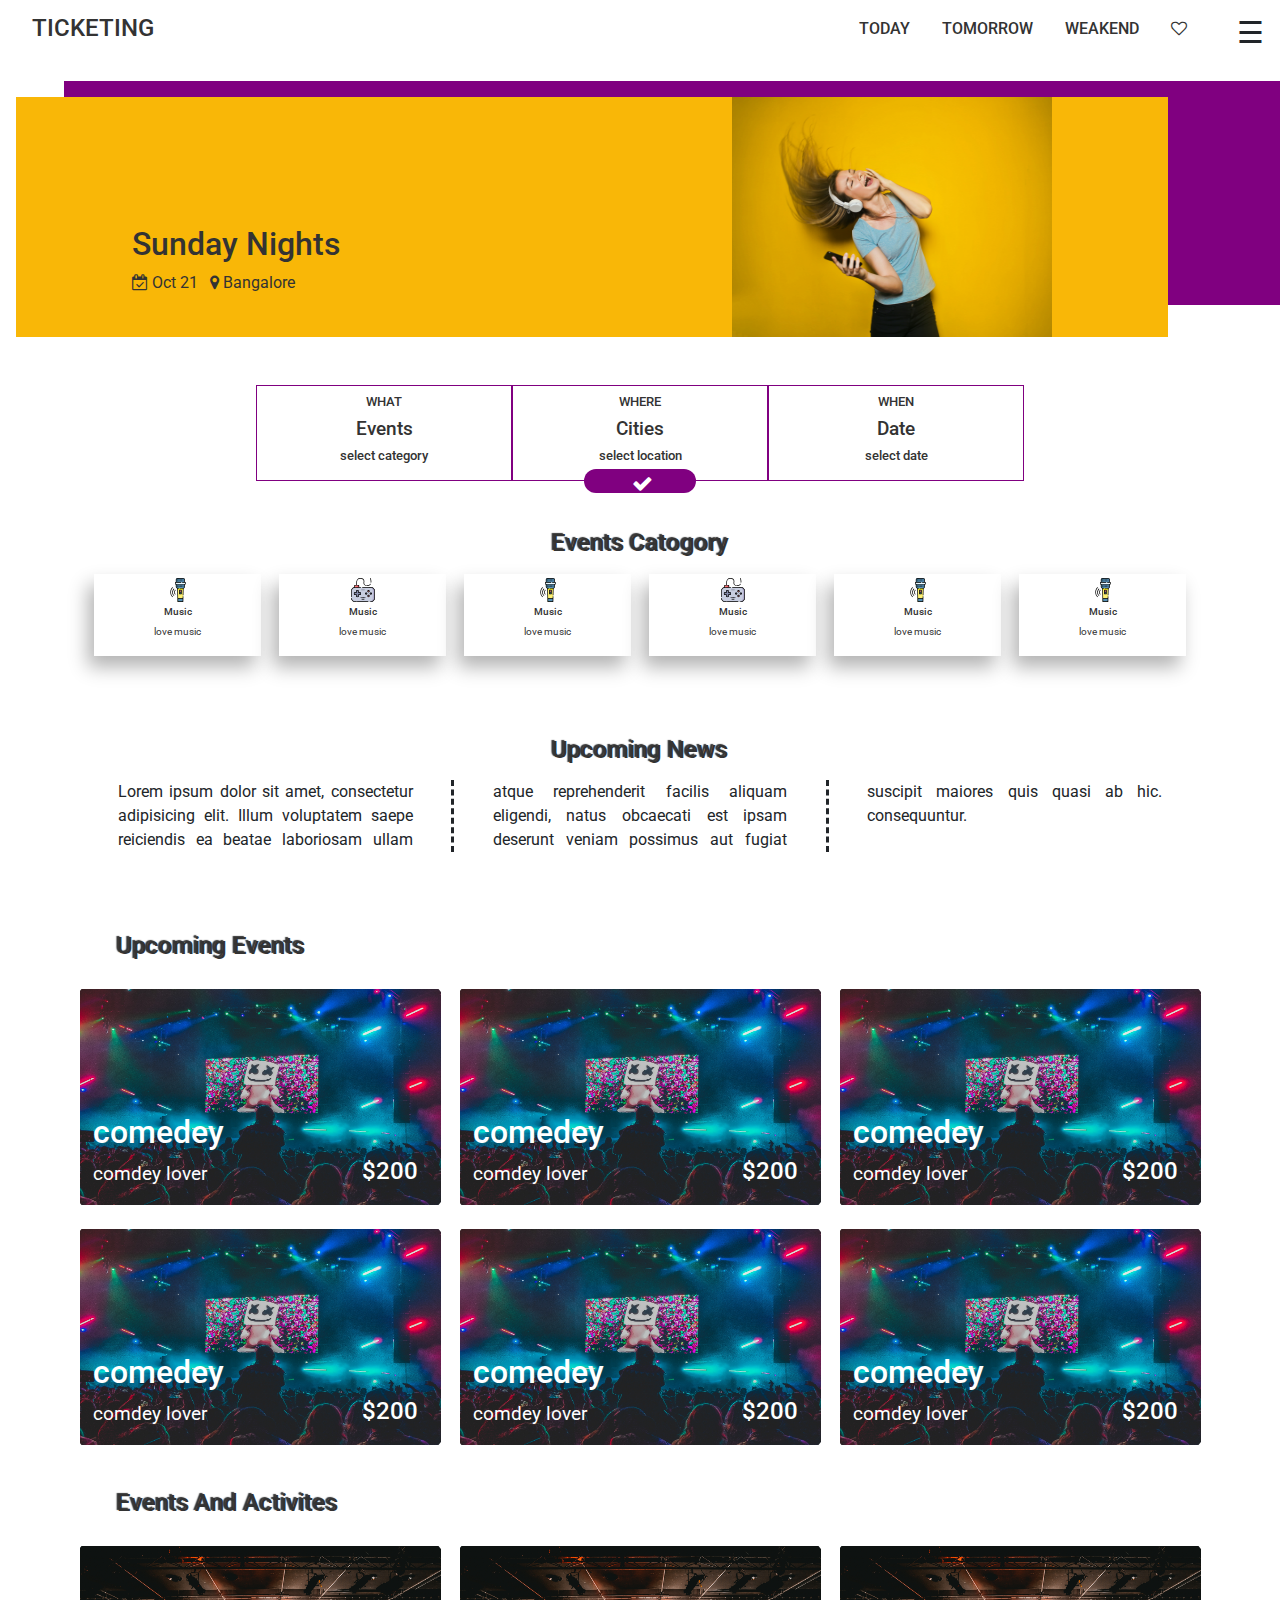
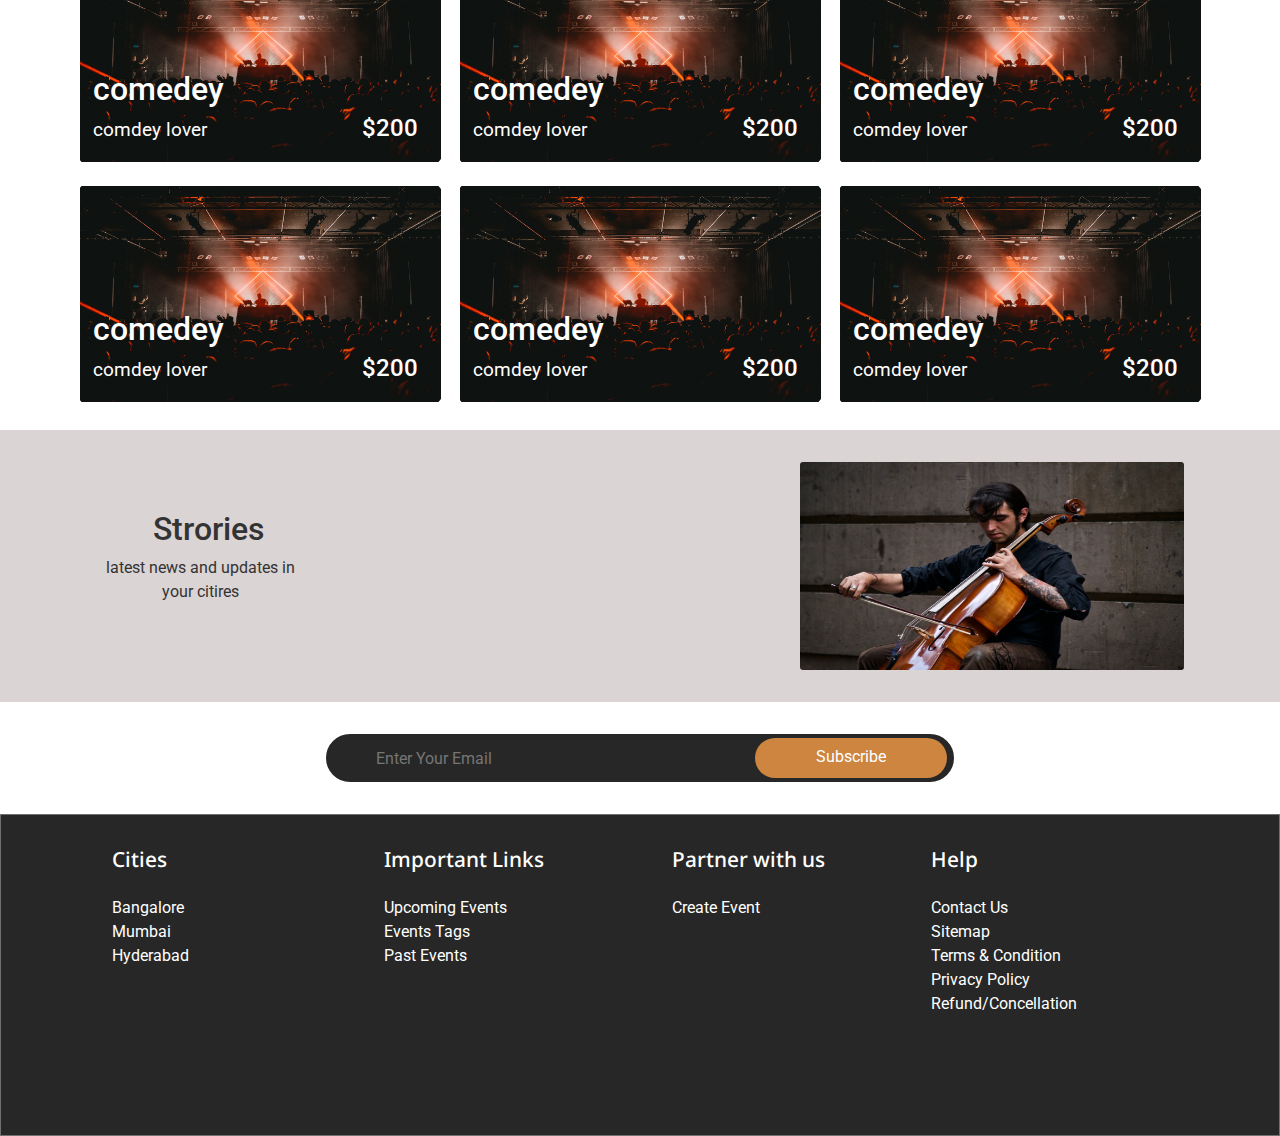
==== index.html @ 4474ce9f "Add files via upload" ====
<!DOCTYPE html>
<html lang="en">

<head>
	<meta charset="utf-8">
	<meta name="viewport" content="width=device-width, initial-scale=1.0">
<!--
	<link rel="stylesheet" media="screen" href="https://cdnjs.cloudflare.com/ajax/libs/twitter-bootstrap/3.3.5/css/bootstrap.min.css">
	
-->
	<link rel="stylesheet" href="https://maxcdn.bootstrapcdn.com/bootstrap/4.0.0/css/bootstrap.min.css" integrity="sha384-Gn5384xqQ1aoWXA+058RXPxPg6fy4IWvTNh0E263XmFcJlSAwiGgFAW/dAiS6JXm" crossorigin="anonymous">
	<link rel="stylesheet" href="https://cdnjs.cloudflare.com/ajax/libs/font-awesome/4.7.0/css/font-awesome.min.css">
	<link href="https://fonts.googleapis.com/css2?family=Noto+Sans&family=Roboto:wght@700&display=swap" rel="stylesheet">
	<link rel="stylesheet" href="css/style.css">

	<title>Minimum Bootstrap HTML Skeleton</title>

	<!--  -->

	<style>

	</style>

</head>

<body>
<!--    header part started here-->
     <header>
    <div class="tophead">
      <div class="brandlogo">
       <h1> TICKETING</h1>
       </div>
       <div class="extra-headings">
       <h2>TODAY </h2>
       <h2>TOMORROW</h2>
        <h2>WEAKEND</h2>
        <h2><i class="fa fa-heart-o" aria-hidden="true"></i> </h2>
       
      </div>
      <div>
        <span class="menulines" onclick="openNav()">&#9776;</span>
      </div>
    </div>
  </header>
  
  <div class="sidenav" id="mysidenav">
    <a href="javascript:void(0)" class="closebtn" onclick="closeNav()"> &times; </a>
    <!-- <a @click="goTo('')"><b-icon icon="camera"></b-icon><span :class="active('/')">HOME</span></a> -->
    <a href="home.html"><i class="fa fa-home" aria-hidden="true"></i> home</a>
    <a href="/home.html"><i class="fa fa-home" aria-hidden="true"></i> about</a>
    <a href="/fournotfour"><i class="fa fa-home" aria-hidden="true"></i> services</a>
    <a href="#"><i class="fa fa-home" aria-hidden="true"></i> gallery</a>
    <a href="#"><i class="fa fa-home" aria-hidden="true"></i> clients</a>
    <a href="#"><i class="fa fa-home" aria-hidden="true"></i> contact</a>
    </div>
<!--header end here-->

<section class="night-section">
    
      <div class="sunday">
        <div class="heading-first">
          <h1>Sunday Nights</h1>
          <p><i class="fa fa-calendar-check-o" aria-hidden="true"></i> Oct 21</p>
          <p><i class="fa fa-map-marker" aria-hidden="true"></i> Bangalore</p>
        </div>
        <div class="main-images">
          <img class="main-img1" src="img/p1.jpg" />
        </div>
      </div>
      <div class="color-full"></div>
   
</section>
    
       <div class="events">
      <div class="box-1">
        <h3>WHAT</h3>
        <h1>Events</h1>
        <h2>select category</h2>
      </div>
      <div class="box-1">
        <h3>WHERE</h3>
        <h1>Cities</h1>
        <h2>select location</h2>
      </div>
      <div class="box-1">
        <h3>WHEN</h3>
        <h1>Date</h1>
        <h2>select date</h2>
      </div>
      <div class="correct-sign">
        <i class="fa fa-check" aria-hidden="true"></i>
      </div>
    </div>
   
    
 <div class="heading-second"><h1>Events Catogory</h1></div>
	<section class="container pt-2 events-catogory">
      <div class="box-2">
        <img class="main-img2" src="img/microphone.svg" />
        <h1>Music</h1>
        <p>love music</p>
      </div>
      <div class="box-2">
        <img class="main-img2" src="img/joystick.svg" />
        <h1>Music</h1>
        <p>love music</p>
      </div>
      <div class="box-2">
        <img class="main-img2" src="img/microphone.svg" />
        <h1>Music</h1>
        <p>love music</p>
      </div>
      <div class="box-2">
        <img class="main-img2" src="img/joystick.svg" />
        <h1>Music</h1>
        <p>love music</p>
      </div>
      <div class="box-2">
        <img class="main-img2" src="img/microphone.svg" />
        <h1>Music</h1>
        <p>love music</p>
      </div>
      <div class="box-2">
        <img class="main-img2" src="img/microphone.svg" />
        <h1>Music</h1>
        <p>love music</p>
      </div>
   
	</section>
<!--	3rd part start here-->
   <section class="container p-5">
    <h1 class="text-center text-capitalize  font_about">
        upcoming news
    </h1>
   
    <div class="about_para">
        <p>Lorem ipsum dolor sit amet, consectetur adipisicing elit. Illum voluptatem saepe reiciendis ea beatae laboriosam ullam atque reprehenderit facilis aliquam eligendi, natus obcaecati est ipsam deserunt veniam possimus aut fugiat suscipit maiores quis quasi ab hic.  consequuntur.</p>
    </div>
	    
	</section>
	

	<section>
	    <div class="container">
        <h1 class="upcoming_activites text-left  text-capitalize">upcoming events</h1>
	        <div class="row ">
	             <div class="col-lg-4 col-md-4 col-sm-4 col-10 mb-4 d-block m-auto img_activity">
	             <h1>comedey</h1>
	             <p>comdey lover</p>
	             <h2>$200</h2>
	        </div>
	        <div class="col-lg-4 col-md-4 col-sm-4 col-10 mb-4 d-block m-auto img_activity">
	             <h1>comedey</h1>
	             <p>comdey lover</p>
	             <h2>$200</h2>
	        </div>
	        <div class="col-lg-4 col-md-4 col-sm-4 col-10 mb-4 d-block m-auto img_activity">
	             <h1>comedey</h1>
	             <p>comdey lover</p>
	             <h2>$200</h2>
	        </div>
	         <div class="col-lg-4 col-md-4 col-sm-4 col-10 mb-4 d-block m-auto img_activity">
	             <h1>comedey</h1>
	             <p>comdey lover</p>
	             <h2>$200</h2>
	        </div>
	        <div class="col-lg-4 col-md-4 col-sm-4 col-10 mb-4 d-block m-auto img_activity">
	             <h1>comedey</h1>
	             <p>comdey lover</p>
	             <h2>$200</h2>
	        </div>
	        <div class="col-lg-4 col-md-4 col-sm-4 col-10 mb-4 d-block m-auto img_activity">
	             <h1>comedey</h1>
	             <p>comdey lover</p>
	             <h2>$200</h2>
	        </div>
	    </div>
        </div>
	</section>
	
	<section>
	    <div class="container">
        <h1 class="upcoming_activites2 text-left text-capitalize">events and activites</h1>
	        <div class="row ">
	             <div class="col-lg-4 col-md-4 col-sm-4 col-10 mb-4 d-block m-auto img_activity2">
	             <h1>comedey</h1>
	             <p>comdey lover</p>
	             <h2>$200</h2>
	        </div>
	        <div class="col-lg-4 col-md-4 col-sm-4 col-10 mb-4 d-block m-auto img_activity2">
	             <h1>comedey</h1>
	             <p>comdey lover</p>
	             <h2>$200</h2>
	        </div>
	        <div class="col-lg-4 col-md-4 col-sm-4 col-10 mb-4 d-block m-auto img_activity2">
	             <h1>comedey</h1>
	             <p>comdey lover</p>
	             <h2>$200</h2>
	        </div>
	         <div class="col-lg-4 col-md-4 col-sm-4 col-10 mb-4 d-block m-auto img_activity2">
	             <h1>comedey</h1>
	             <p>comdey lover</p>
	             <h2>$200</h2>
	        </div>
	        <div class="col-lg-4 col-md-4 col-sm-4 col-10 mb-4 d-block m-auto img_activity2">
	             <h1>comedey</h1>
	             <p>comdey lover</p>
	             <h2>$200</h2>
	        </div>
	        <div class="col-lg-4 col-md-4 col-sm-4 col-10 mb-4 d-block m-auto img_activity2">
	             <h1>comedey</h1>
	             <p>comdey lover</p>
	             <h2>$200</h2>
	        </div>
	    </div>
        </div>
	</section>
	<section class=" stroies-section">
	     
      <div class="heading-stroires">
        <h1>Strories</h1>
        <p>latest news and updates in your citires</p>
      </div>
      <div class="img-story">
        <img class="main-img3" src="img/p6.jpg" />
      </div>
   
	</section>
  <form>
       <div class="search-section">
      <input type="email" placeholder="Enter Your Email" class="search-box" id="myemail"/>
      <a href="#" class="btn btn-subscribe" onclick="emailalt()">Subscribe</a>
    </div>
  </form>
	 <footer>
	     <div class="main-container">
    <div class="footer-main">
      <div class="footer-left1">
        <h1>Cities</h1>
        <p>
          Bangalore
          <br />Mumbai
          <br />Hyderabad
        </p>
      </div>
      <div class="footer-left2">
        <h1>Important Links</h1>
        <p>
          upcoming Events
          <br />Events Tags
          <br />Past Events
          
        </p>
      </div>
      <div class="footer-center">
        <h1>Partner with us</h1>
        <p>Create Event</p>
       
      </div>
      <div class="footer-right">
          
        <h1>Help</h1>
         <p>
          contact us
          <br />sitemap
          <br />terms & condition
          <br />privacy policy
          <br />refund/concellation
        </p>
          <div class="right-heading">
              </div>
         
      </div>
    </div>
  </div>
	 </footer>
	<script src="https://cdnjs.cloudflare.com/ajax/libs/jquery/1.11.3/jquery.min.js"></script>
	<script src="https://cdnjs.cloudflare.com/ajax/libs/twitter-bootstrap/3.3.5/js/bootstrap.min.js"></script>

	<script>
        function openNav(){
      document.getElementById('mysidenav').style.width="250px";
    }
      function closeNav(){
      document.getElementById('mysidenav').style.width="0";
    }
        function emailalt(){
            document.getElementById('myemail');
            alert("successfull");
    
        }
	</script>

</body>

</html>
---- css/style.css ----
*{
    padding: 0;
    margin: 0;
    box-sizing: border-box; 
}
body{
    overflow-x: hidden;
   
}
/*header part css start here*/

.tophead{
  width: 100%;
  height: 65px;
  display: flex;
  flex-direction: row;
  justify-content: space-around;
  align-items: center;
  /* background: #1976d2; */
}

.brandlogo h1{
  color: #fff;
  font-size: 1.5rem;
  padding: 1rem;
   color: #333333;
    font-family: "Roboto", sans-serif;
}
.extra-headings{
  margin-left: 40rem;
  display: flex;
  flex-direction: row;
  justify-content: center;
  align-items: center;
}
.extra-headings h2{
  font-size: 1rem;
  padding: 1rem;
  color: #333333;
   font-family: "Roboto", sans-serif;
  
}
.menulines{
  font-size: 30px;
  cursor: pointer;
  margin-left:1px;
}
.sidenav{
  height: 100%;
  width: 0;
  position: fixed;
  top: 0;
  left: 0;
  z-index: 1;
  background: #272634;
  overflow-x: hidden;
  padding-top: 60px;
  transition: all 0.5s linear;
  
  
}
.sidenav a{
  text-decoration: none;
  font-size: 20px;
  color: #fff;
  display: block;
  padding: 30px 0 30px 20px;
}
.sidenav a:hover{
    color:#f9b707;
}
.closebtn{
  position: absolute;
  top: 0;
  right: 25px;
  font-size: 40px !important;
}
@media screen and (max-width:800px){
  .brandlogo h1{
  font-size: .8rem;
  padding-right:1px;
}
 .extra-headings{
margin-left: 1rem;
    
} 
.extra-headings h2{
  color: #333333;
  font-size: .7rem;
  padding: .5rem; 
    }
}
/* header end here*/

/*first part css start here */
.night-section {
  position: relative;
  margin: 0;
  display: flex;
}
.sunday {
  display: flex;
  flex-direction: row;
  justify-content: center;
  background-color: #f9b707;
  width: 100%;
  height: 9rem;
  margin: 2rem 1rem 1rem 1rem;
}

.heading-first h1 {
  padding: 5rem 2rem 0 0;
  font-size: 1.3rem;
  text-align: left;
  color: #333333;
  font-family: "Roboto", sans-serif;
}
.heading-first p {
  font-size: 0.8rem;
  text-align: left;
  color: #333333;
  display: inline-block;
  padding: 0 0.5rem 0 0;
  /* padding: 1rem; */
}

.main-img1 {
  width: 8rem;
  height: 9rem;
}
.color-full {
  position: absolute;
  top: 0;
  left: 3rem;
  z-index: -1;
  background-color: purple;
  width: 100%;
  height: 9rem;
  margin: 1rem;
}

/*end here*/
/*second part of css start here*/
.events {
  position: relative;
  display: flex;
  flex-direction: row;
  flex-wrap: wrap;
  justify-content: center;
  margin-top: 2rem;
   
}
.box-1 {
  width: 30%;
  height: 5.5rem;
  border: 1px solid purple;
  border-radius: 0;
  padding: 0 ;
    
}
.box-1 h1 {
  padding: 0;
  font-size: 1rem;
  text-align: center;
  color: #333333;
  font-family: "Roboto", sans-serif;
}
.box-1 h3 {
  padding: 0.5rem 0 0 0;
  font-size: 0.8rem;
  text-align: center;
  color: #333333;
  font-family: "Roboto", sans-serif;
}
.box-1 h2 {
  font-size: 0.8rem;
  text-align: center;
  color: #333333;
  font-family: "Roboto", sans-serif;
}
.correct-sign {
  position: absolute;
  top: 100%;
  left: 50%;
  transform: translate(-50%, -50%);
  width: 7rem;
  height: 1.5rem;
  background-color: purple;
  border-radius: 18px;
  color: white;
  font-size: 1rem;
    padding: 0 0 0 3rem;
 
}

/*end here*/

.heading-second h1{
    text-shadow: -2px -1px 1px #333333;
  padding-top: 3rem;
  font-size: 1.5rem;
  text-align: center;
  color: #333333;
  font-family: "Roboto", sans-serif;
}
.events-catogory {
  display: flex;
  flex-direction: row;
  justify-content: space-around;
  flex-wrap: wrap;
  
}
.box-2 {
  position: relative;
  width: 15%;
  height: 3%;
  box-shadow: -6px 11px 18px rgba(0, 0, 0, 0.3);
  /* background-color: rgb(219, 212, 212); */
}
.box-2 h1 {
  text-align: center;
  font-size: 0.6rem;
  color: #333333;
  font-family: "Roboto", sans-serif;
  padding: 2rem 0 0 0;
}
.box-2 p {
  font-size: 0.6rem;
  color: #333333;
  font-family: "Roboto", sans-serif;
  text-align: center;
}
.main-img2 {
  position: absolute;
  top: 20%;
  left: 50%;
  transform: translate(-50%, -50%);
  width: 1.5rem;
  height: 1.5rem;
}
    

.font_about{
     text-shadow: -2px -1px 1px #333333;
  padding: 2rem 0 .5rem 0;
  font-size: 1.5rem;
  text-align: center;
  color: #333333;
  font-family: "Roboto", sans-serif; 
}
    
.about_para{
    column-count: 3;
    column-gap: 5rem;
    text-align: justify;
    column-rule: dashed;
}
.img-fluid{
    width: 38rem;
    height: 14rem;
    border-radius: 20px;
}
.upcoming_activites{
      text-shadow: -2px -1px 1px #333333;
  padding: 2rem 0 .5rem 2rem;
  font-size: 1.5rem;
  text-align: center;
  color: #333333;
  font-family: "Roboto", sans-serif;
}
.img_activity{
    position: relative;
    background-image: url("../img/p7.jpg");
    -webkit-background-size: ;
    background-size:95% 90%;
    background-repeat: no-repeat;
    background-position:center;
    width: 16rem;
    height: 15rem;
    border-radius:40px;
    
}
.img_activity h1{
    padding: 8.5rem 0 0 .5rem;
   font-size: 2rem;
    color: white;
    
}
.img_activity p{
    padding:0 0 0 .5rem;
   font-size: 1.2rem;
    color: white;
    
}
.img_activity h2{
   position: absolute;
    top: 75%;
    right: 2rem;
    font-size: 1.5rem;
    color: white;
    
}
.upcoming_activites2{
      text-shadow: -2px -1px 1px #333333;
  padding: 2rem 0 .5rem 2rem;
  font-size: 1.5rem;
  text-align: center;
  color: #333333;
  font-family: "Roboto", sans-serif;
}
.img_activity2{
    position: relative;
    background-image: url("../img/p8.jpg");
    -webkit-background-size: ;
    background-size:95% 90%;
    background-repeat: no-repeat;
    background-position:center;
    width: 16rem;
    height: 15rem;
    border-radius:40px;
    
}
.img_activity2 h1{
    padding: 8.5rem 0 0 .5rem;
   font-size: 2rem;
    color: white;
    
}
.img_activity2 p{
    padding:0 0 0 .5rem;
   font-size: 1.2rem;
    color: white;
    
}
.img_activity2 h2{
   position: absolute;
    top: 75%;
    right: 2rem;
    font-size: 1.5rem;
    color: white;
    
}


/*storay part css*/

.stroies-section {
  position: relative;
  display: flex;
  flex-direction: row;
  justify-content: center;
  flex-wrap: wrap;
  background-color: rgb(219, 212, 212);
  margin-top: 1rem;
}
.heading-stroires {
  width: 10rem;
}
.heading-stroires h1 {
  padding: 3rem 0 0 1rem;
  font-size: 1.5rem;
  text-align: center;
  color: #333333;
  font-family: "Roboto", sans-serif;
}
.heading-stroires p {
  padding: 0 0.5rem 0 0.5rem;
  font-size: 0.8rem;
  text-align: center;
  color: #333333;
  font-family: "Roboto", sans-serif;
}
.img-story {
  width: 50%;
  min-height: 50%;
}
.main-img3 {
  width: 100%;
  height: 10rem;
  margin: 1rem 0 1rem 0;
  border-radius: 8px;
}
/*form part*/

.search-section {
  position: relative;
  display: flex;
  flex-direction: row;
  justify-content: center;
  flex-wrap: wrap;
  margin: 2rem 0 2rem 0;
}
.search-box {
  border: 2px solid #272727;
  border-radius: 25px;
  width: 90%;
  height: 3rem;
  color: white;
  background-color: #272727;
  padding: 0 0 0 3rem;
}

.btn-subscribe {
  position: absolute;
  top: 8%;
  left: 59%;
  font-size: 1rem;
  width: 35%;
  height: 2.5rem;
  color: white;
  background-color: peru;
  border-radius: 20px;
}
/*footer start from here*/

.footer-main {
  margin-top: 0;
  position: relative;
  background: #272727 0% 0% no-repeat padding-box;
border: 1px solid #707070;
opacity: 1;
  box-sizing: border-box;
  display: flex;
  flex-direction: row;
  padding: 2rem;
  flex-wrap: wrap;
  justify-content: center;
}
.footer-left1 {
 
  width: 15rem;
  height: 10rem;
  margin: 0 1rem 3rem 2rem;
 

}
.footer-left1 h1 {
  font-size: 1.3rem;
font-family: "Noto Sans", sans-serif;
  padding: 0 0 0 1rem;
 color: #FFFFFF;
}
.footer-left1 p {
  font-size: 1rem;
  text-align: left;
  padding: 1rem;
  color: #FFFFFF;
}
.footer-left2 {
  
  width: 16rem;
  height: 10rem;
  margin: 0 1rem 3rem 1rem;
  
  
}
.footer-left2 h1 {
  font-size: 1.3rem;
font-family: "Noto Sans", sans-serif;
  padding: 0 0 0 1rem;
 color: #FFFFFF;
}
.footer-left2 p {
  font-size: 1rem;
  text-align: left;
  padding: 1rem;
 color: #FFFFFF;
 text-transform: capitalize;
}

.footer-center {
    
  display: flex;
  flex-direction: row;
  flex-wrap: wrap;
  width: 13rem;
  height: 6.5rem;
  margin: 0 1rem 3rem 1rem;
 
  
}

.footer-center h1 {
  font-size: 1.3rem;
  text-align: left;
 color: #FFFFFF;
  font-family: "Noto Sans", sans-serif;
  padding: 0 0 0 1rem;
}

.footer-center p {
  font-size: 1rem;
  text-align: center;
  color: #FFFFFF;
  padding: 0 1rem 0 1rem;
}
.footer-center ul li{
    margin: 0 0 0 4rem;
    font-size: 1.1rem;
    color: #FFFFFF;
}
.footer-right {
   
  width: 18rem;
  height: 13rem;
  margin: 0 2rem 3rem 1rem;
  
}
.footer-right h1 {
  font-size: 1.3rem;
font-family: "Noto Sans", sans-serif;
  padding: 0 0 1rem 2.2rem;
  color: #FFFFFF;
}
.footer-right p {
  font-size: 1rem;
  padding: 0 0 1rem 2.2rem;
  color: #FFFFFF;
  text-transform: capitalize;
}





@media screen and (max-width: 800px) {
  .footer-main {
    margin-top: 0;
    padding: 1rem;
     justify-content: space-around;
  }
  .footer-left1 {
   
    width: 8rem;
    height: 7rem;
    margin: 0 1rem 1rem 0;
    order: -1;
    padding:0 ;
  }
  .footer-left1 h1 {
     font-family: 'Roboto', sans-serif;
    font-size: 1.1rem;
    padding: 0;
  }
  .footer-left1 p {
    font-size: .8rem;
     padding: 0;
  }
  .footer-left2 {
   
    width: 9rem;
    height: 7rem;
    margin: 0 1rem 1rem 0;
    order: -1;
  }
  .footer-left2 h1 {
     font-family: 'Roboto', sans-serif;
     padding: 0;
    font-size: 1.1rem;
  }
  .footer-left2 p {
     padding: 0;
    font-size: .8rem;
  }

  .footer-center {
 
    width: 8rem;
    height: 4rem;
    margin: 1rem 1rem 0 0;
  }
  .footer-center h1 {
     font-family: 'Roboto', sans-serif;
    font-size: 1.1rem;
    text-align: left;
    padding: 0 ;
    text-transform: capitalize;
  }
  .footer-center p {
    font-size: .9rem;
    text-align: left;
    padding: 0;
    
  }
  .footer-center ul li{
    margin: 0 0 0 2rem;
    font-size: 1rem;
   
}
  .footer-right {
 
  width:9rem;
  height: 10rem;
  margin: 1rem 1rem 0 0;
}
.footer-right h1 {
   font-family: 'Roboto', sans-serif;
  font-size: 1.2rem;
text-align: left;
  padding: 0 ;
 
}
.footer-right p {
  font-size: 1rem;
  padding: 0;
  color: #FFFFFF;
  text-transform: capitalize;
}
}


/*media query started*/
@media screen and (min-width:800px){
  
    .sunday {
    justify-content: space-around;
    width: 90%;
    height: 15rem;
    margin: 2rem 1rem 1rem 1rem;
  }
  .heading-first h1 {
    padding: 8rem 10rem 0 0;
    font-size: 2rem;
    text-align: left;
  }
  .heading-first p {
    font-size: 1rem;
    text-align: left;
    padding: 0 0.5rem 0 0;
    /* padding: 1rem; */
  }
  .main-img1 {
    width: 20rem;
    height: 15rem;
  }

  .color-full {
    width: 100%;
    height: 14rem;
    margin: 1rem;
  }
     .box-1 {
    width: 20%;
    height: 6rem;
  }
  .box-1 h1 {
    font-size: 1.2rem;
  }
  .correct-sign {
    width: 7rem;
    height: 1.5rem;
    font-size: 1.3rem;
    padding: 0 0 1rem 3rem;
  }
    .stroies-section {
    justify-content: space-around;
  }
  .heading-stroires {
    width: 13rem;
  }
  .heading-stroires h1 {
    padding: 5rem 0 0 1rem;
    font-size: 2rem;
  }
  .heading-stroires p {
    padding: 0 0.5rem 0 0.5rem;
    font-size: 1rem;
    text-align: center;
    color: #333333;
    font-family: "Roboto", sans-serif;
  }
  .img-story {
      margin: 0 0 0 19rem;
    width: 30%;
    min-height: 50%;
  }
    .main-img3 {
  width: 100%;
  height: 13rem;
  margin: 2rem 0 2rem 0;
  border-radius: 3px;
}
      .search-box {
    width: 49%;
  }
  .btn-subscribe {
    position: absolute;
    top: 8%;
    left: 59%;
    font-size: 1rem;
    width: 15%;
  }
}
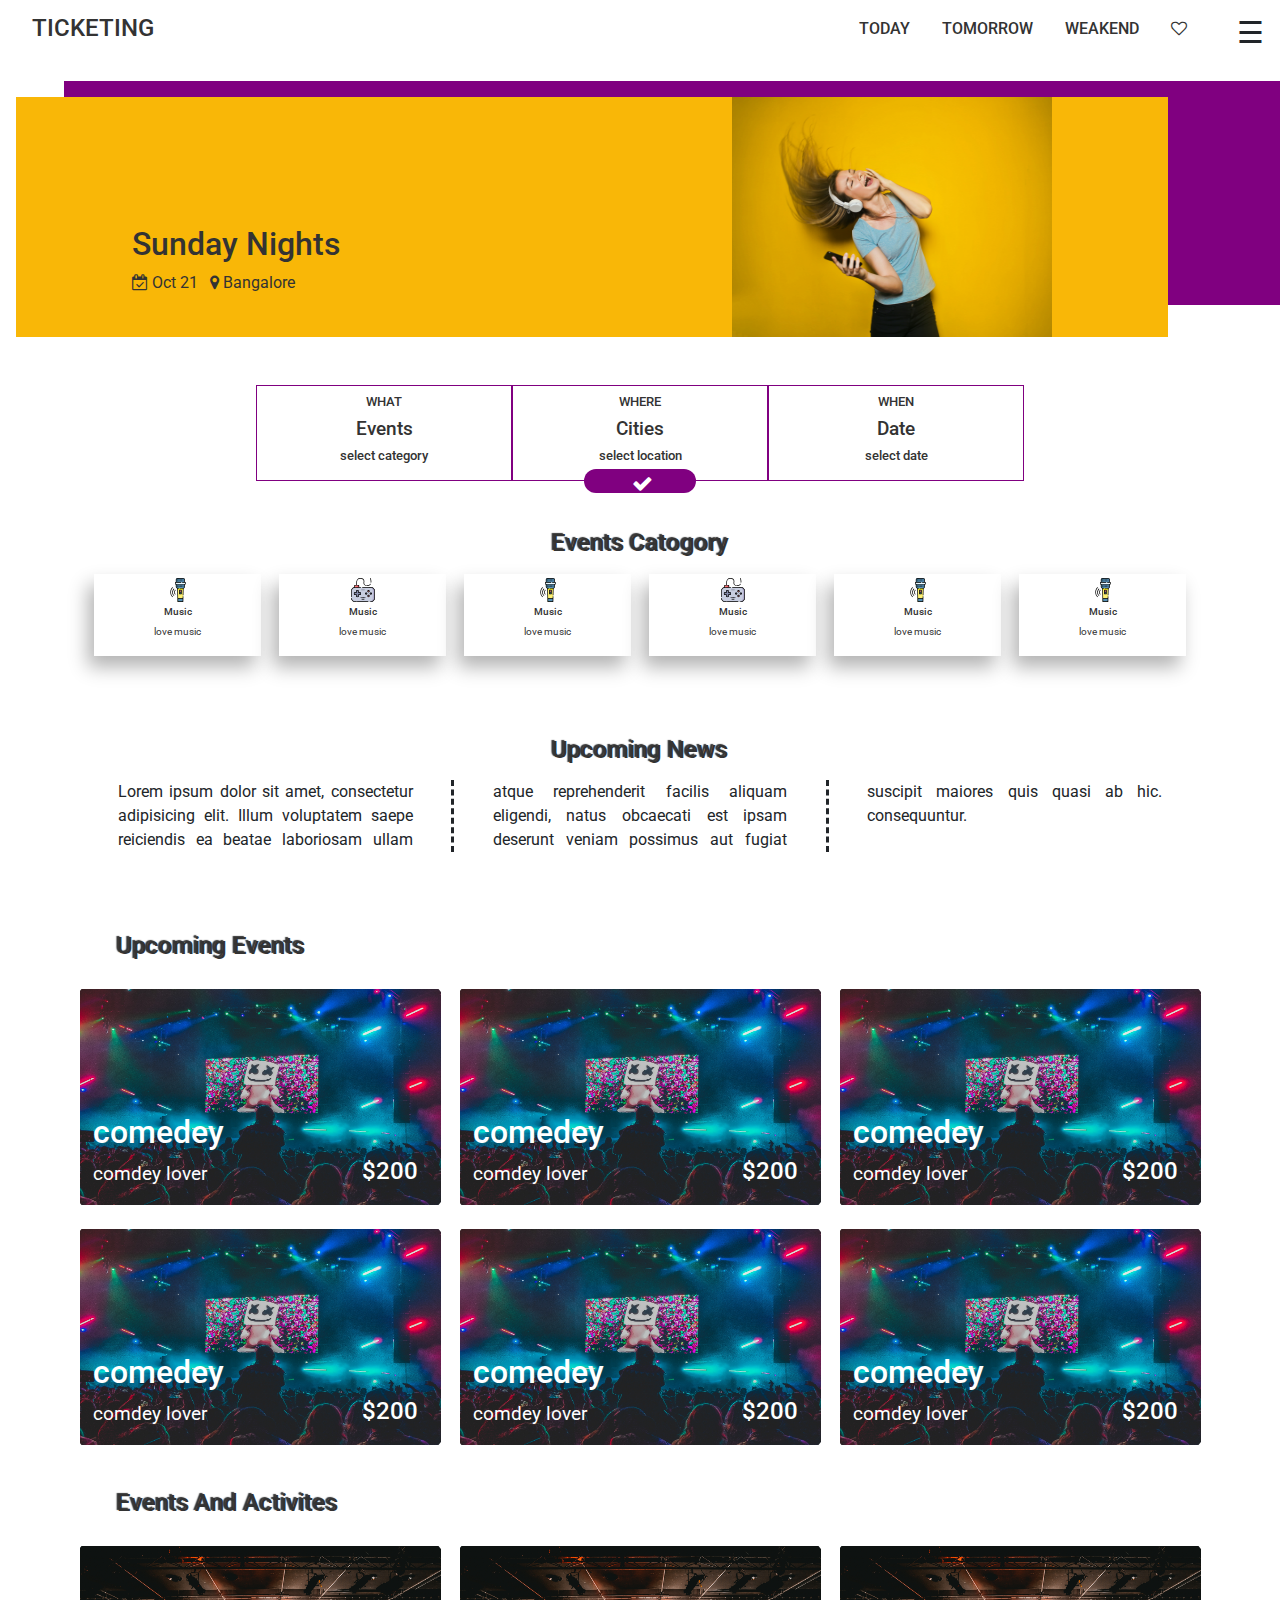
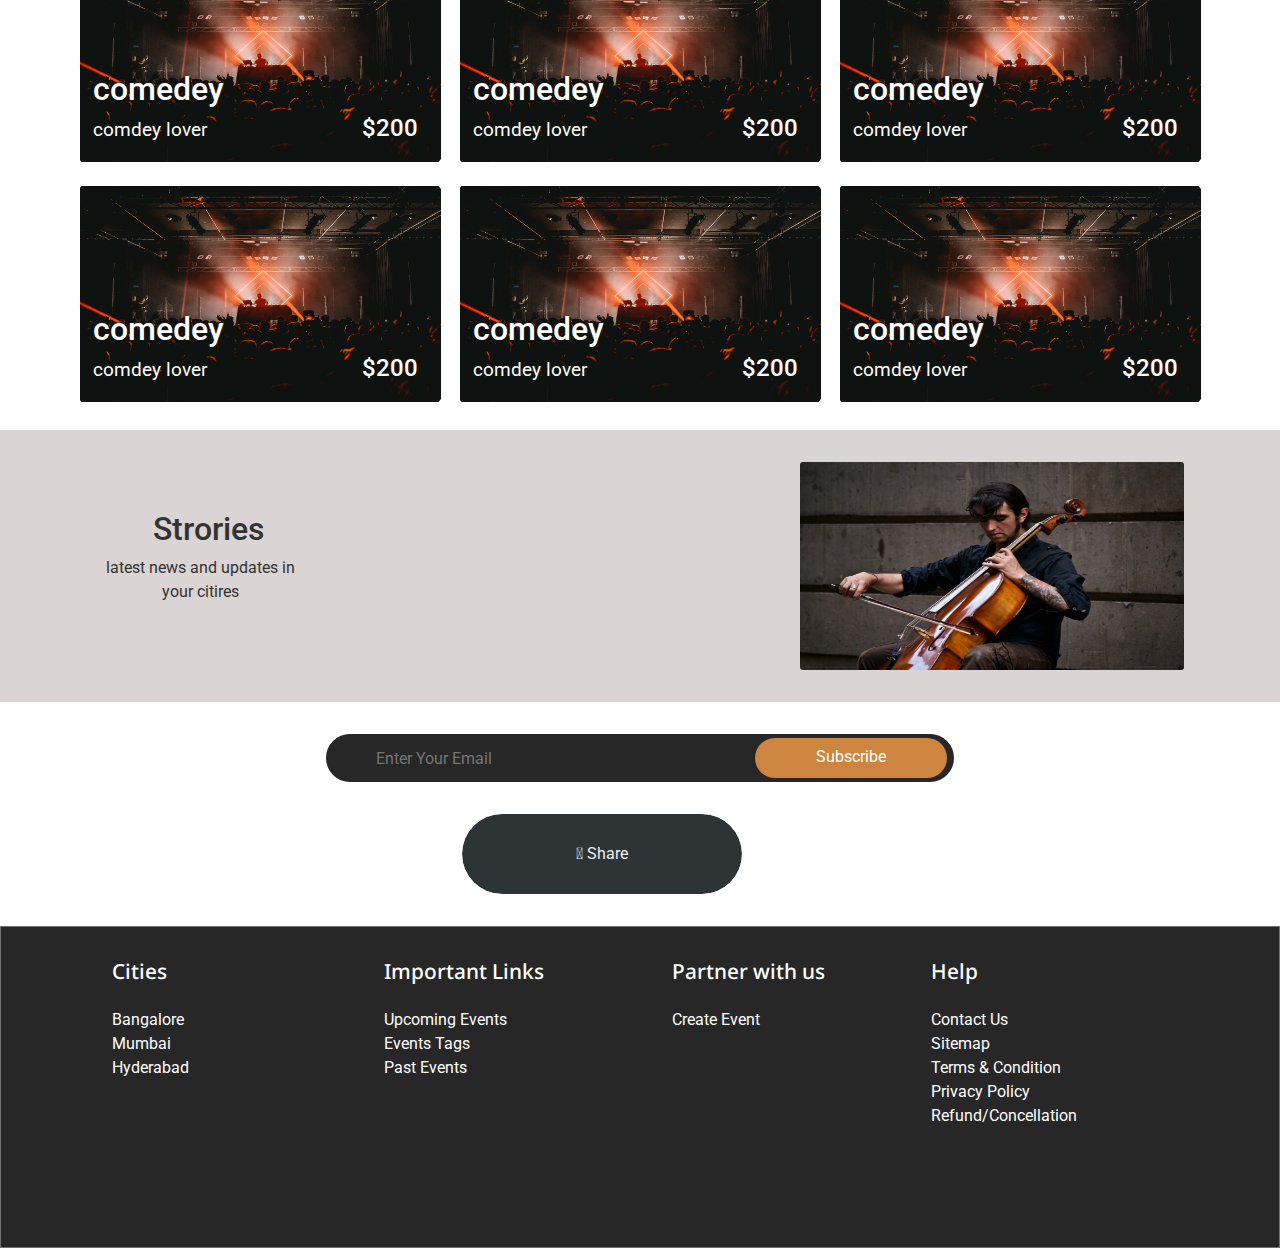
==== commit 728ed783: "Add files via upload" ====
--- a/index.html
+++ b/index.html
@@ -12,7 +12,7 @@
 	<link rel="stylesheet" href="https://cdnjs.cloudflare.com/ajax/libs/font-awesome/4.7.0/css/font-awesome.min.css">
 	<link href="https://fonts.googleapis.com/css2?family=Noto+Sans&family=Roboto:wght@700&display=swap" rel="stylesheet">
 	<link rel="stylesheet" href="css/style.css">
-
+<link rel="stylesheet" href="https://cdnjs.cloudflare.com/ajax/libs/font-awesome/5.15.1/css/all.min.css" integrity="sha512-+4zCK9k+qNFUR5X+cKL9EIR+ZOhtIloNl9GIKS57V1MyNsYpYcUrUeQc9vNfzsWfV28IaLL3i96P9sdNyeRssA==" crossorigin="anonymous" />
 	<title>Minimum Bootstrap HTML Skeleton</title>
 
 	<!--  -->
@@ -24,6 +24,7 @@
 </head>
 
 <body>
+<div class="main-container">
 <!--    header part started here-->
      <header>
     <div class="tophead">
@@ -222,7 +223,7 @@
         <p>latest news and updates in your citires</p>
       </div>
       <div class="img-story">
-        <img class="main-img3" src="img/p6.jpg" />
+        <img class="main-img3"  src="img/p6.jpg" />
       </div>
    
 	</section>
@@ -232,6 +233,15 @@
       <a href="#" class="btn btn-subscribe" onclick="emailalt()">Subscribe</a>
     </div>
   </form>
+  <div class="container social_share">
+        <div class="share-button">
+            <span ><i class="fas fa-share-alt"></i> Share</span>
+            <a href="#"><i class="fab fa-facebook-f"></i></a>
+            <a href="#"><i class="fab fa-twitter"></i></a>
+            <a href="#"><i class="fab fa-whatsapp"></i></a>
+            <a href="#"><i class="fab fa-instagram"></i></a>
+        </div>
+  </div>
 	 <footer>
 	     <div class="main-container">
     <div class="footer-main">
@@ -290,6 +300,7 @@
     
         }
 	</script>
+    </div>
 
 </body>
 
--- a/css/style.css
+++ b/css/style.css
@@ -6,6 +6,10 @@
 body{
     overflow-x: hidden;
    
+}
+.main-container{
+   overflow-x: hidden;
+    overflow-y: hidden;
 }
 /*header part css start here*/
 
@@ -520,7 +524,71 @@
 }
 
 
-
+/*shocial media*/
+.social_share{
+     display: flex;
+     align-items: center;
+  justify-content: center;
+    margin: 2rem;
+}
+.share-button {
+  width: 280px;
+  height: 80px;
+  background: #dfe6e9;
+  border-radius: 40px;
+  display: flex;
+  justify-content: center;
+  align-items: center;
+  overflow: hidden;
+  position: relative;
+  cursor: pointer;
+  transition: 0.3s linear;
+}
+.share-button:hover{
+  transform: scale(1.1);
+}
+.share-button span{
+  position: absolute;
+  width: 100%;
+  height: 100%;
+  color: #f1f1f1;
+  background: #2d3436;
+  text-align: center;
+  line-height: 80px;
+  z-index: 999;
+  transition: 0.6s linear;
+  border-radius: 40px;
+}
+.share-button:hover span{
+  transform: translateX(-100%);
+  transition-delay: .3s;
+}
+.share-button a{
+  flex: 1;
+  font-size: 26px;
+  color: #2d3436;
+  text-align: center;
+  transform: translateX(-100%);
+  opacity: 0;
+  transition: 0.3s linear;
+}
+.share-button:hover a {
+  opacity: 1;
+  transform: translateX(0);
+}
+.share-button a:nth-of-type(1) {
+  transition-delay: 1s;
+}
+.share-button a:nth-of-type(2) {
+  transition-delay: 0.8s;
+}
+.share-button a:nth-of-type(3) {
+  transition-delay: 0.6s;
+}
+.share-button a:nth-of-type(4) {
+  transition-delay: 0.4s;
+}
+/*end here social*/
 
 
 @media screen and (max-width: 800px) {
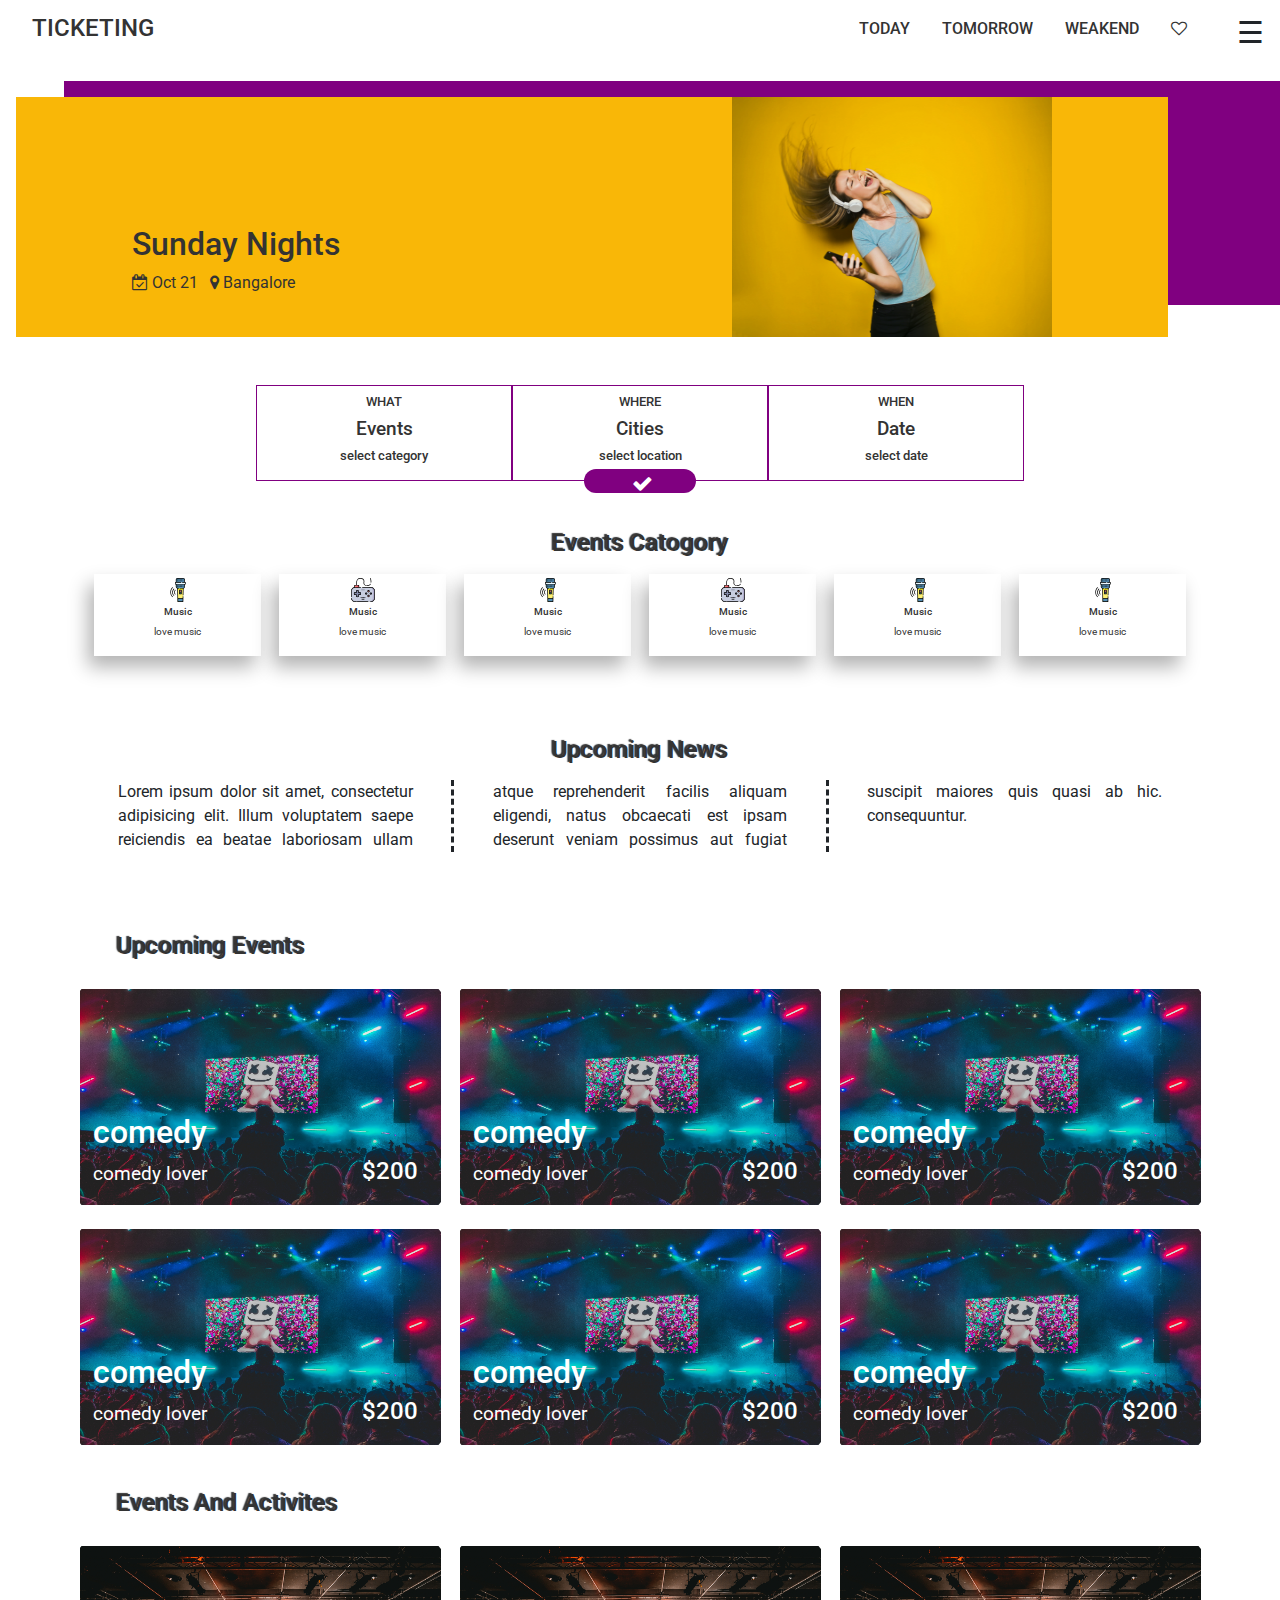
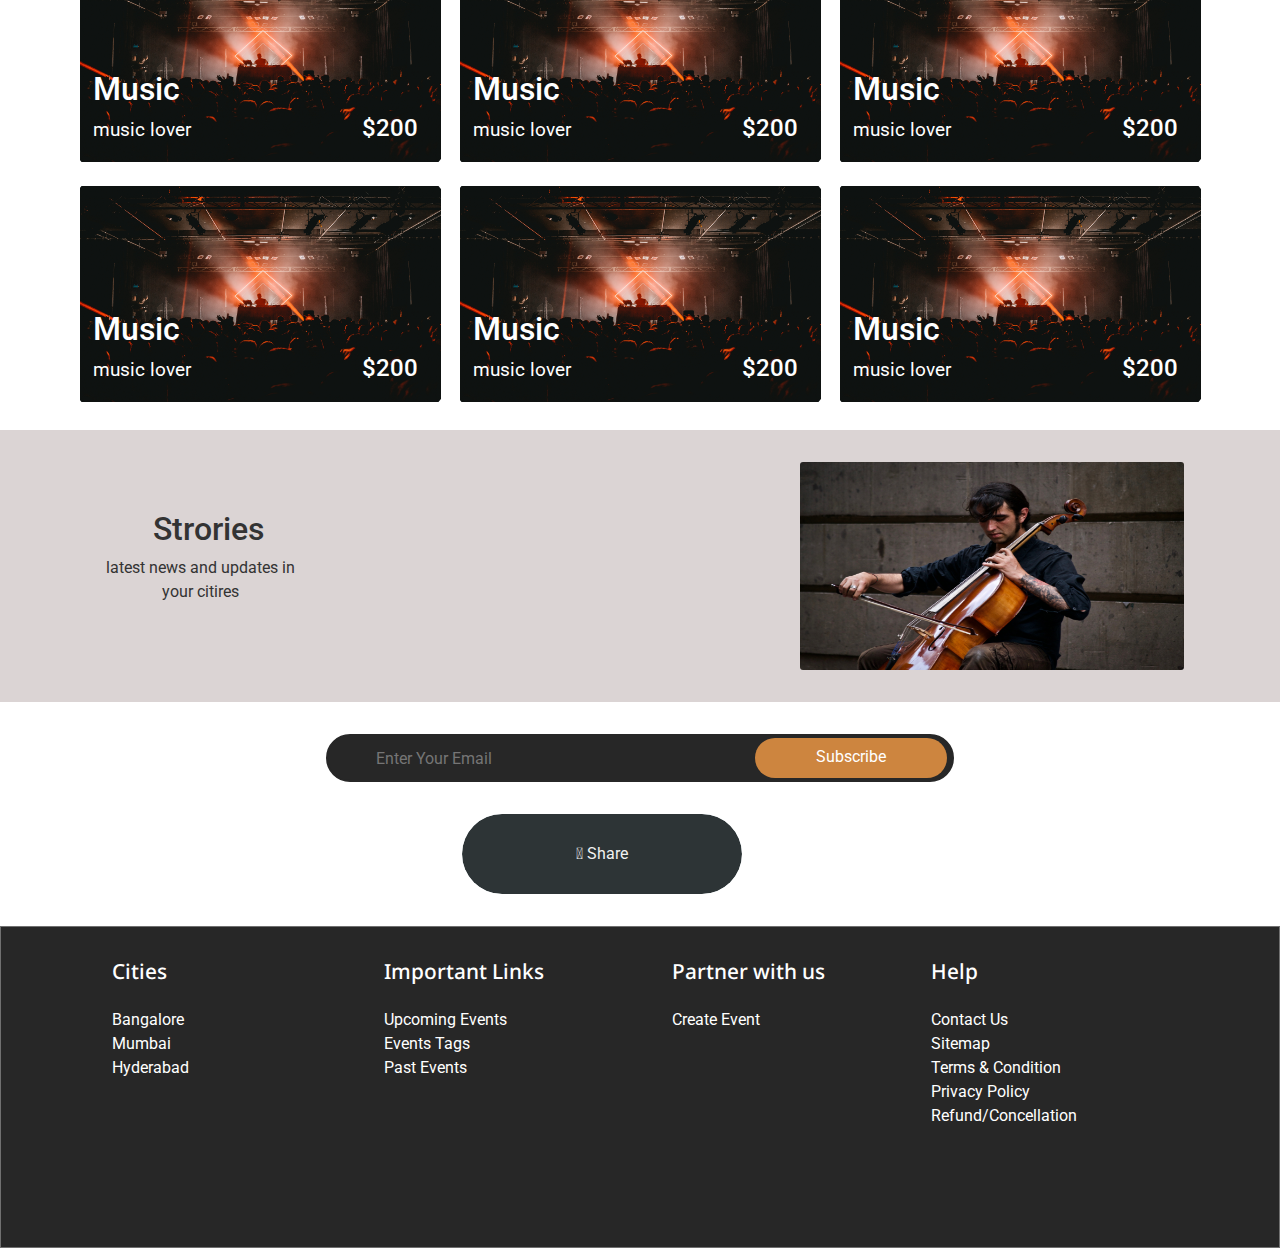
==== commit a2861168: "Add files via upload" ====
--- a/index.html
+++ b/index.html
@@ -146,33 +146,33 @@
         <h1 class="upcoming_activites text-left  text-capitalize">upcoming events</h1>
 	        <div class="row ">
 	             <div class="col-lg-4 col-md-4 col-sm-4 col-10 mb-4 d-block m-auto img_activity">
-	             <h1>comedey</h1>
-	             <p>comdey lover</p>
+	             <h1>comedy</h1>
+	             <p>comedy lover</p>
 	             <h2>$200</h2>
 	        </div>
 	        <div class="col-lg-4 col-md-4 col-sm-4 col-10 mb-4 d-block m-auto img_activity">
-	             <h1>comedey</h1>
-	             <p>comdey lover</p>
+	            <h1>comedy</h1>
+	             <p>comedy lover</p>
 	             <h2>$200</h2>
 	        </div>
 	        <div class="col-lg-4 col-md-4 col-sm-4 col-10 mb-4 d-block m-auto img_activity">
-	             <h1>comedey</h1>
-	             <p>comdey lover</p>
+	             <h1>comedy</h1>
+	             <p>comedy lover</p>
 	             <h2>$200</h2>
 	        </div>
 	         <div class="col-lg-4 col-md-4 col-sm-4 col-10 mb-4 d-block m-auto img_activity">
-	             <h1>comedey</h1>
-	             <p>comdey lover</p>
+	             <h1>comedy</h1>
+	             <p>comedy lover</p>
 	             <h2>$200</h2>
 	        </div>
 	        <div class="col-lg-4 col-md-4 col-sm-4 col-10 mb-4 d-block m-auto img_activity">
-	             <h1>comedey</h1>
-	             <p>comdey lover</p>
+	            <h1>comedy</h1>
+	             <p>comedy lover</p>
 	             <h2>$200</h2>
 	        </div>
 	        <div class="col-lg-4 col-md-4 col-sm-4 col-10 mb-4 d-block m-auto img_activity">
-	             <h1>comedey</h1>
-	             <p>comdey lover</p>
+	            <h1>comedy</h1>
+	             <p>comedy lover</p>
 	             <h2>$200</h2>
 	        </div>
 	    </div>
@@ -184,33 +184,33 @@
         <h1 class="upcoming_activites2 text-left text-capitalize">events and activites</h1>
 	        <div class="row ">
 	             <div class="col-lg-4 col-md-4 col-sm-4 col-10 mb-4 d-block m-auto img_activity2">
-	             <h1>comedey</h1>
-	             <p>comdey lover</p>
+	             <h1>Music</h1>
+	             <p>music lover</p>
 	             <h2>$200</h2>
 	        </div>
 	        <div class="col-lg-4 col-md-4 col-sm-4 col-10 mb-4 d-block m-auto img_activity2">
-	             <h1>comedey</h1>
-	             <p>comdey lover</p>
+	            <h1>Music</h1>
+	             <p>music lover</p>
 	             <h2>$200</h2>
 	        </div>
 	        <div class="col-lg-4 col-md-4 col-sm-4 col-10 mb-4 d-block m-auto img_activity2">
-	             <h1>comedey</h1>
-	             <p>comdey lover</p>
+	             <h1>Music</h1>
+	             <p>music lover</p>
 	             <h2>$200</h2>
 	        </div>
 	         <div class="col-lg-4 col-md-4 col-sm-4 col-10 mb-4 d-block m-auto img_activity2">
-	             <h1>comedey</h1>
-	             <p>comdey lover</p>
+	            <h1>Music</h1>
+	             <p>music lover</p>
 	             <h2>$200</h2>
 	        </div>
 	        <div class="col-lg-4 col-md-4 col-sm-4 col-10 mb-4 d-block m-auto img_activity2">
-	             <h1>comedey</h1>
-	             <p>comdey lover</p>
+	            <h1>Music</h1>
+	             <p>music lover</p>
 	             <h2>$200</h2>
 	        </div>
 	        <div class="col-lg-4 col-md-4 col-sm-4 col-10 mb-4 d-block m-auto img_activity2">
-	             <h1>comedey</h1>
-	             <p>comdey lover</p>
+	             <h1>Music</h1>
+	             <p>music lover</p>
 	             <h2>$200</h2>
 	        </div>
 	    </div>
--- a/css/style.css
+++ b/css/style.css
@@ -592,6 +592,9 @@
 
 
 @media screen and (max-width: 800px) {
+    .social_share{
+    margin: 0 0 2rem 0;
+}
   .footer-main {
     margin-top: 0;
     padding: 1rem;
